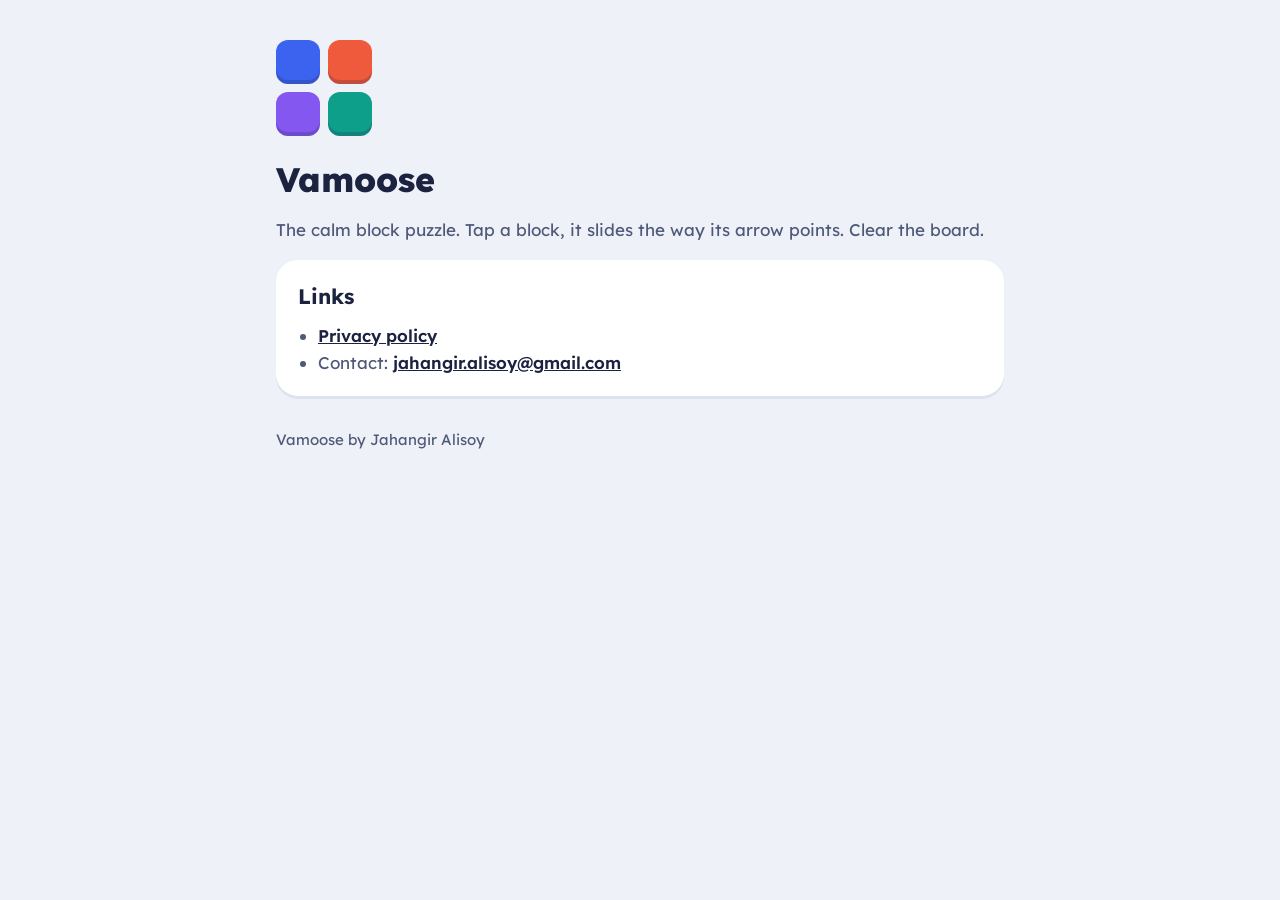
==== docs/index.html @ d09e4e5f "Add privacy policy page for GitHub Pages" ====
<!doctype html>
<html lang="en">
  <head>
    <meta charset="utf-8">
    <meta name="viewport" content="width=device-width, initial-scale=1">
    <title>Vamoose</title>
    <meta name="description" content="Vamoose, the calm block puzzle for Android.">
    <link rel="preconnect" href="https://fonts.googleapis.com">
    <link rel="stylesheet" href="https://fonts.googleapis.com/css2?family=Lexend:wght@400;600;700;800&display=swap">
    <link rel="stylesheet" href="site.css">
  </head>
  <body>
    <main>
      <div class="mark" aria-hidden="true">
        <span class="up"></span><span class="right"></span>
        <span class="left"></span><span class="down"></span>
      </div>
      <h1>Vamoose</h1>
      <p>The calm block puzzle. Tap a block, it slides the way its arrow points. Clear the board.</p>
      <div class="card">
        <h2>Links</h2>
        <ul>
          <li><a href="privacy/">Privacy policy</a></li>
          <li>Contact: <a href="mailto:jahangir.alisoy@gmail.com">jahangir.alisoy@gmail.com</a></li>
        </ul>
      </div>
      <footer>Vamoose by Jahangir Alisoy</footer>
    </main>
  </body>
</html>
---- docs/site.css ----
:root {
  --mist: #eef1f8;
  --white: #ffffff;
  --edge: #dce2ee;
  --ink: #1b2340;
  --slate: #4f5978;
  --right: #ef5a3c;
  --down: #0e9f8a;
}

* {
  box-sizing: border-box;
}

body {
  margin: 0;
  background: var(--mist);
  color: var(--ink);
  font-family: "Lexend", system-ui, -apple-system, "Segoe UI", Roboto, sans-serif;
  font-size: 17px;
  line-height: 1.6;
}

main {
  max-width: 760px;
  margin: 0 auto;
  padding: 40px 16px 64px;
}

h1 {
  font-size: 34px;
  font-weight: 800;
  line-height: 1.15;
  margin: 0 0 8px;
}

h2 {
  font-size: 21px;
  font-weight: 700;
  margin: 0 0 8px;
}

p,
li {
  color: var(--slate);
}

a {
  color: var(--ink);
  font-weight: 600;
}

.label {
  color: var(--right);
  font-size: 13px;
  font-weight: 600;
  letter-spacing: 1.4px;
  text-transform: uppercase;
  margin: 0 0 6px;
}

.card {
  background: var(--white);
  border-radius: 22px;
  box-shadow: 0 3px 0 var(--edge);
  padding: 20px 22px;
  margin: 16px 0;
}

.card ul {
  margin: 8px 0 0;
  padding-left: 20px;
}

.mark {
  display: grid;
  grid-template-columns: repeat(2, 44px);
  gap: 8px;
  margin-bottom: 24px;
}

.mark span {
  height: 44px;
  border-radius: 12px;
  box-shadow: inset 0 -4px 0 rgba(27, 35, 64, 0.22);
}

.up {
  background: #3b63f0;
}

.right {
  background: #ef5a3c;
}

.left {
  background: #8457f0;
}

.down {
  background: #0e9f8a;
}

footer {
  color: var(--slate);
  font-size: 15px;
  margin-top: 32px;
}
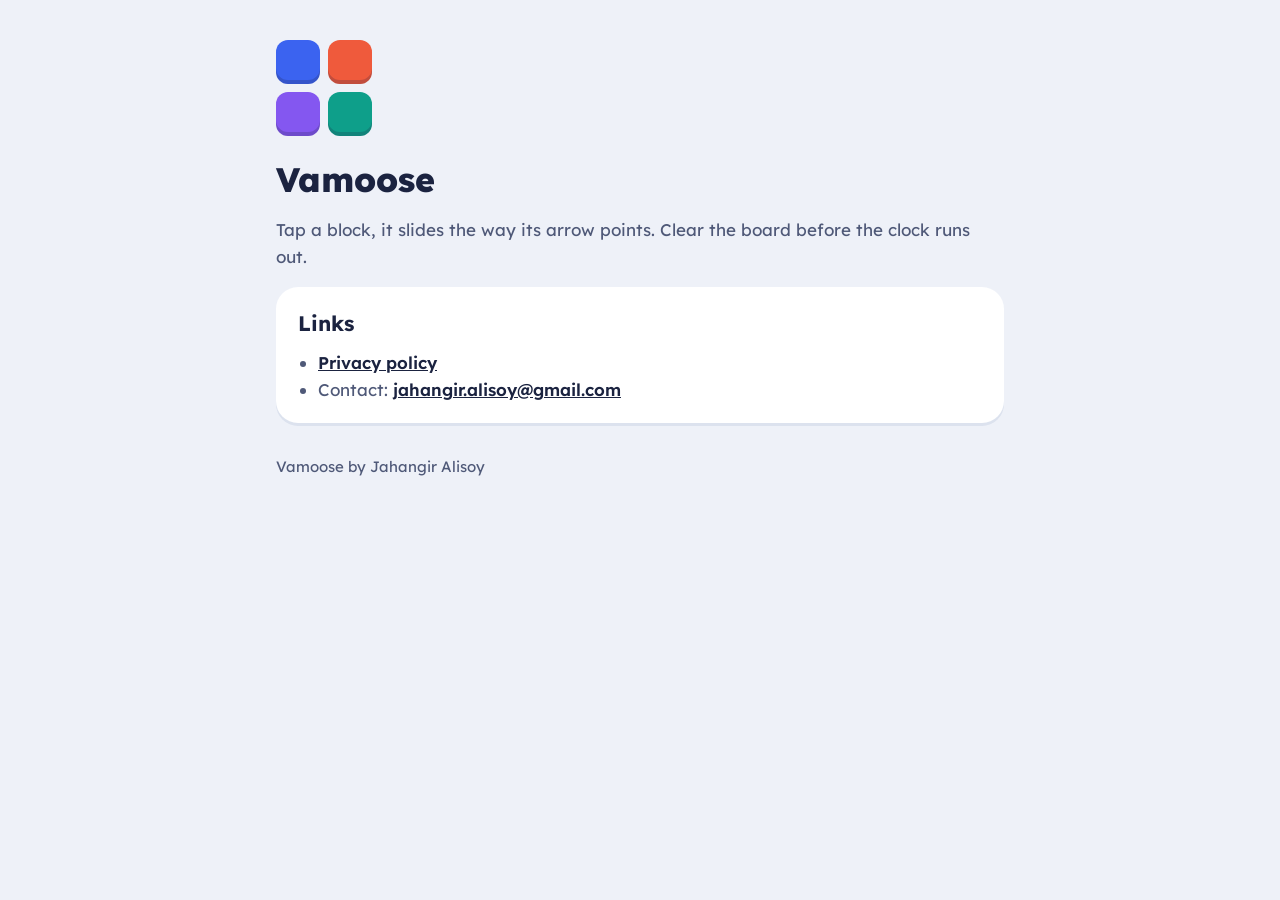
==== commit 99f3695d: "Describe timers, lives and turning blocks" ====
--- a/docs/index.html
+++ b/docs/index.html
@@ -4,7 +4,7 @@
     <meta charset="utf-8">
     <meta name="viewport" content="width=device-width, initial-scale=1">
     <title>Vamoose</title>
-    <meta name="description" content="Vamoose, the calm block puzzle for Android.">
+    <meta name="description" content="Vamoose, the block puzzle against the clock, for Android.">
     <link rel="preconnect" href="https://fonts.googleapis.com">
     <link rel="stylesheet" href="https://fonts.googleapis.com/css2?family=Lexend:wght@400;600;700;800&display=swap">
     <link rel="stylesheet" href="site.css">
@@ -16,7 +16,7 @@
         <span class="left"></span><span class="down"></span>
       </div>
       <h1>Vamoose</h1>
-      <p>The calm block puzzle. Tap a block, it slides the way its arrow points. Clear the board.</p>
+      <p>Tap a block, it slides the way its arrow points. Clear the board before the clock runs out.</p>
       <div class="card">
         <h2>Links</h2>
         <ul>
